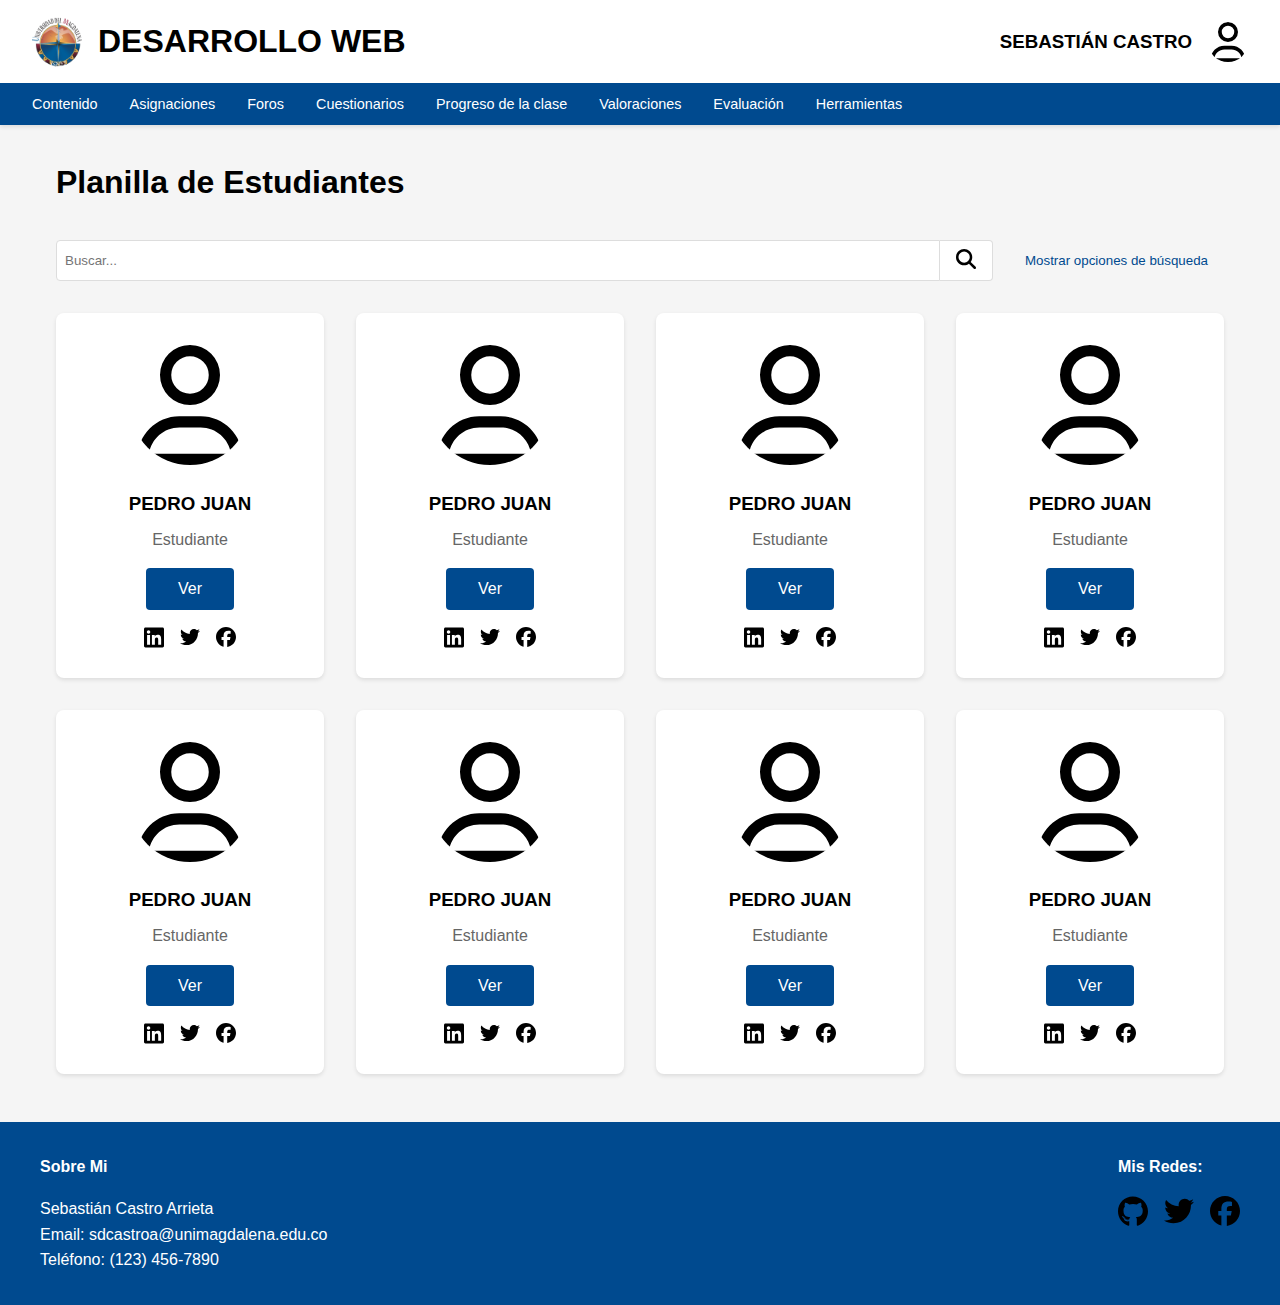
==== Planilla Estudiantes/html/index.html @ 6f5c278f "Add initial SVG icons and CSS styles for layout and design" ====
<!DOCTYPE html>
<html lang="es">
<head>
    <meta charset="UTF-8">
    <meta name="viewport" content="width=device-width, initial-scale=1.0">
    <title>Desarrollo Web - Planilla de Estudiantes</title>
    <link rel="stylesheet" href="../css/style.css">
</head>
<body>
    <header class="main-header">
        <div class="header-content">
            <div class="logo-section">
                <img src="../resources/img/Unimag.png" alt="Unimag Logo" class="logo">
                <h1>DESARROLLO WEB</h1>
            </div>
            <div class="user-section">
                <div class="user-profile">
                    <h3>SEBASTIÁN CASTRO</h3>
                    <img src="../resources/img/user-img.svg" alt="User Image" class="profile-img">
                </div>
            </div>
        </div>
        <nav class="main-nav">
            <ul>
                <li><a href="#">Contenido</a></li>
                <li><a href="#">Asignaciones</a></li>
                <li><a href="#">Foros</a></li>
                <li><a href="#">Cuestionarios</a></li>
                <li><a href="#">Progreso de la clase</a></li>
                <li><a href="#">Valoraciones</a></li>
                <li><a href="#">Evaluación</a></li>
                <li><a href="#">Herramientas</a></li>
            </ul>
        </nav>
    </header>

    <main>
        <h2>Planilla de Estudiantes</h2>
        
        <section class="search-section">
            <div class="search-container">
                <input type="search" placeholder="Buscar..." class="search-input">
                <button type="button" class="search-button">
                    <img src="../resources/img/search.svg" alt="Search Icon">
                </button>
            </div>
            <button type="button" class="options-button">Mostrar opciones de búsqueda</button>
        </section>

        <section class="students-grid">
            <article class="student-card">
                <img src="../resources/img/user-img.svg" alt="Student Photo" class="student-photo">
                <h3>PEDRO JUAN</h3>
                <p class="role">Estudiante</p>
                <a href="#" class="view-button">Ver</a>
                <div class="social-links">
                    <a href="#" class="linkedin"><img src="../resources/img/linkedin.svg" alt="Linkedin Logo"></a>
                    <a href="#" class="twitter"><img src="../resources/img/twitter.svg" alt="Twitter Logo"></a>
                    <a href="#" class="facebook"><img src="../resources/img/facebook.svg" alt="Facebook Logo"></a>
                </div>
            </article>
            <article class="student-card">
                <img src="../resources/img/user-img.svg" alt="Student Photo" class="student-photo">
                <h3>PEDRO JUAN</h3>
                <p class="role">Estudiante</p>
                <a href="#" class="view-button">Ver</a>
                <div class="social-links">
                    <a href="#" class="linkedin"><img src="../resources/img/linkedin.svg" alt="Linkedin Logo"></a>
                    <a href="#" class="twitter"><img src="../resources/img/twitter.svg" alt="Twitter Logo"></a>
                    <a href="#" class="facebook"><img src="../resources/img/facebook.svg" alt="Facebook Logo"></a>
                </div>
            </article>
            <article class="student-card">
                <img src="../resources/img/user-img.svg" alt="Student Photo" class="student-photo">
                <h3>PEDRO JUAN</h3>
                <p class="role">Estudiante</p>
                <a href="#" class="view-button">Ver</a>
                <div class="social-links">
                    <a href="#" class="linkedin"><img src="../resources/img/linkedin.svg" alt="Linkedin Logo"></a>
                    <a href="#" class="twitter"><img src="../resources/img/twitter.svg" alt="Twitter Logo"></a>
                    <a href="#" class="facebook"><img src="../resources/img/facebook.svg" alt="Facebook Logo"></a>
                </div>
            </article>
            <article class="student-card">
                <img src="../resources/img/user-img.svg" alt="Student Photo" class="student-photo">
                <h3>PEDRO JUAN</h3>
                <p class="role">Estudiante</p>
                <a href="#" class="view-button">Ver</a>
                <div class="social-links">
                    <a href="#" class="linkedin"><img src="../resources/img/linkedin.svg" alt="Linkedin Logo"></a>
                    <a href="#" class="twitter"><img src="../resources/img/twitter.svg" alt="Twitter Logo"></a>
                    <a href="#" class="facebook"><img src="../resources/img/facebook.svg" alt="Facebook Logo"></a>
                </div>
            </article>
            <article class="student-card">
                <img src="../resources/img/user-img.svg" alt="Student Photo" class="student-photo">
                <h3>PEDRO JUAN</h3>
                <p class="role">Estudiante</p>
                <a href="#" class="view-button">Ver</a>
                <div class="social-links">
                    <a href="#" class="linkedin"><img src="../resources/img/linkedin.svg" alt="Linkedin Logo"></a>
                    <a href="#" class="twitter"><img src="../resources/img/twitter.svg" alt="Twitter Logo"></a>
                    <a href="#" class="facebook"><img src="../resources/img/facebook.svg" alt="Facebook Logo"></a>
                </div>
            </article>
            <article class="student-card">
                <img src="../resources/img/user-img.svg" alt="Student Photo" class="student-photo">
                <h3>PEDRO JUAN</h3>
                <p class="role">Estudiante</p>
                <a href="#" class="view-button">Ver</a>
                <div class="social-links">
                    <a href="#" class="linkedin"><img src="../resources/img/linkedin.svg" alt="Linkedin Logo"></a>
                    <a href="#" class="twitter"><img src="../resources/img/twitter.svg" alt="Twitter Logo"></a>
                    <a href="#" class="facebook"><img src="../resources/img/facebook.svg" alt="Facebook Logo"></a>
                </div>
            </article>
            <article class="student-card">
                <img src="../resources/img/user-img.svg" alt="Student Photo" class="student-photo">
                <h3>PEDRO JUAN</h3>
                <p class="role">Estudiante</p>
                <a href="#" class="view-button">Ver</a>
                <div class="social-links">
                    <a href="#" class="linkedin"><img src="../resources/img/linkedin.svg" alt="Linkedin Logo"></a>
                    <a href="#" class="twitter"><img src="../resources/img/twitter.svg" alt="Twitter Logo"></a>
                    <a href="#" class="facebook"><img src="../resources/img/facebook.svg" alt="Facebook Logo"></a>
                </div>
            </article>
            <article class="student-card">
                <img src="../resources/img/user-img.svg" alt="Student Photo" class="student-photo">
                <h3>PEDRO JUAN</h3>
                <p class="role">Estudiante</p>
                <a href="#" class="view-button">Ver</a>
                <div class="social-links">
                    <a href="#" class="linkedin"><img src="../resources/img/linkedin.svg" alt="Linkedin Logo"></a>
                    <a href="#" class="twitter"><img src="../resources/img/twitter.svg" alt="Twitter Logo"></a>
                    <a href="#" class="facebook"><img src="../resources/img/facebook.svg" alt="Facebook Logo"></a>
                </div>
            </article>
        </section>
    </main>

    <footer class="main-footer">
        <div class="footer-content">
            <div class="contact-info">
                <h4>Sobre Mi</h4>
                <p>Sebastián Castro Arrieta</p>
                <p>Email: sdcastroa@unimagdalena.edu.co</p>
                <p>Teléfono: (123) 456-7890</p>
            </div>
            <div class="social-media">
                <h4>Mis Redes:</h4>
                <div class = "social-links-footer">
                    <a href="#"><img src="../resources/img/github.svg" alt="Github Logo"></a>
                    <a href="#"><img src="../resources/img/twitter.svg" alt="Twitter Logo"></a>
                    <a href="#"><img src="../resources/img/facebook.svg" alt="Facebook Logo"></a>
                </div>
            </div>
        </div>
    </footer>
</body>
</html>
---- Planilla Estudiantes/css/style.css ----
* {
    margin: 0;
    padding: 0;
    box-sizing: border-box;
}

body {
    font-family: Arial, sans-serif;
    line-height: 1.6;
    background-color: #f5f5f5;
}

.main-header {
    background-color: white;
    box-shadow: 0 2px 4px rgba(0,0,0,0.1);
}

.header-content {
    display: flex;
    justify-content: space-between;
    align-items: center;
    padding: 1rem 2rem;
}

.logo-section {
    display: flex;
    align-items: center;
    gap: 1rem;
}

.logo {
    width: 50px;
    height: 50px;
    border-radius: 50%;
}

.user-section {
    display: flex;
    align-items: center;
    gap: 2rem;
}

.user-profile {
    display: flex;
    align-items: center;
    gap: 1rem;
}

.profile-img {
    width: 40px;
    height: 40px;
    border-radius: 50%;
}

.main-nav {
    background-color: #004a8f;
    padding: 0.5rem 2rem;
}

.main-nav ul {
    display: flex;
    list-style: none;
    gap: 2rem;
}

.main-nav a {
    color: white;
    text-decoration: none;
    font-size: 0.9rem;
}

main {
    max-width: 1200px;
    margin: 2rem auto;
    padding: 0 1rem;
}

h2 {
    margin-bottom: 2rem;
    font-size: 2rem;
}

.search-section {
    display: flex;
    gap: 1rem;
    margin-bottom: 2rem;
}

.search-container {
    display: flex;
    flex: 1;
}

.search-input {
    flex: 1;
    padding: 0.5rem;
    border: 1px solid #ddd;
    border-radius: 4px 0 0 4px;
}

.search-button {
    padding: 0.5rem 1rem;
    background-color: white;
    border: 1px solid #ddd;
    border-left: none;
    border-radius: 0 4px 4px 0;
}

.search-button img{
    width: 20px;
    height: 20px;
    cursor: pointer;
}

.options-button {
    padding: 0.5rem 1rem;
    background-color: transparent;
    border: none;
    color: #004a8f;
    cursor: pointer;
}

.students-grid {
    display: grid;
    grid-template-columns: repeat(auto-fill, minmax(250px, 1fr));
    gap: 2rem;
}

.student-card {
    background-color: white;
    border-radius: 8px;
    padding: 2rem;
    text-align: center;
    box-shadow: 0 2px 4px rgba(0,0,0,0.1);
}

.student-photo {
    width: 120px;
    height: 120px;
    border-radius: 50%;
    margin-bottom: 1rem;
}

.student-card h3 {
    margin-bottom: 0.5rem;
}

.role {
    color: #666;
    margin-bottom: 1rem;
}

.view-button {
    display: inline-block;
    padding: 0.5rem 2rem;
    background-color: #004a8f;
    color: white;
    text-decoration: none;
    border-radius: 4px;
    margin-bottom: 1rem;
}

.social-links {
    display: flex;
    justify-content: center;
    gap: 1rem;
}

.social-links a {
    color: #666;
    font-size: 1.2rem;
    cursor: pointer;
    width: 20px;
    height: 20px;
}

.main-footer {
    background-color: #004a8f;
    color: white;
    padding: 2rem;
    margin-top: 3rem;
}

.footer-content {
    max-width: 1200px;
    margin: 0 auto;
    display: flex;
    justify-content: space-between;
}

.footer-content h4 {
    margin-bottom: 1rem;
}

.social-links-footer {
    display: flex;
    justify-content: center;
    gap: 1rem;
}

.social-links-footer a {
    color: #666;
    font-size: 1.2rem;
    cursor: pointer;
    width: 30px;
    height: 30px;
}
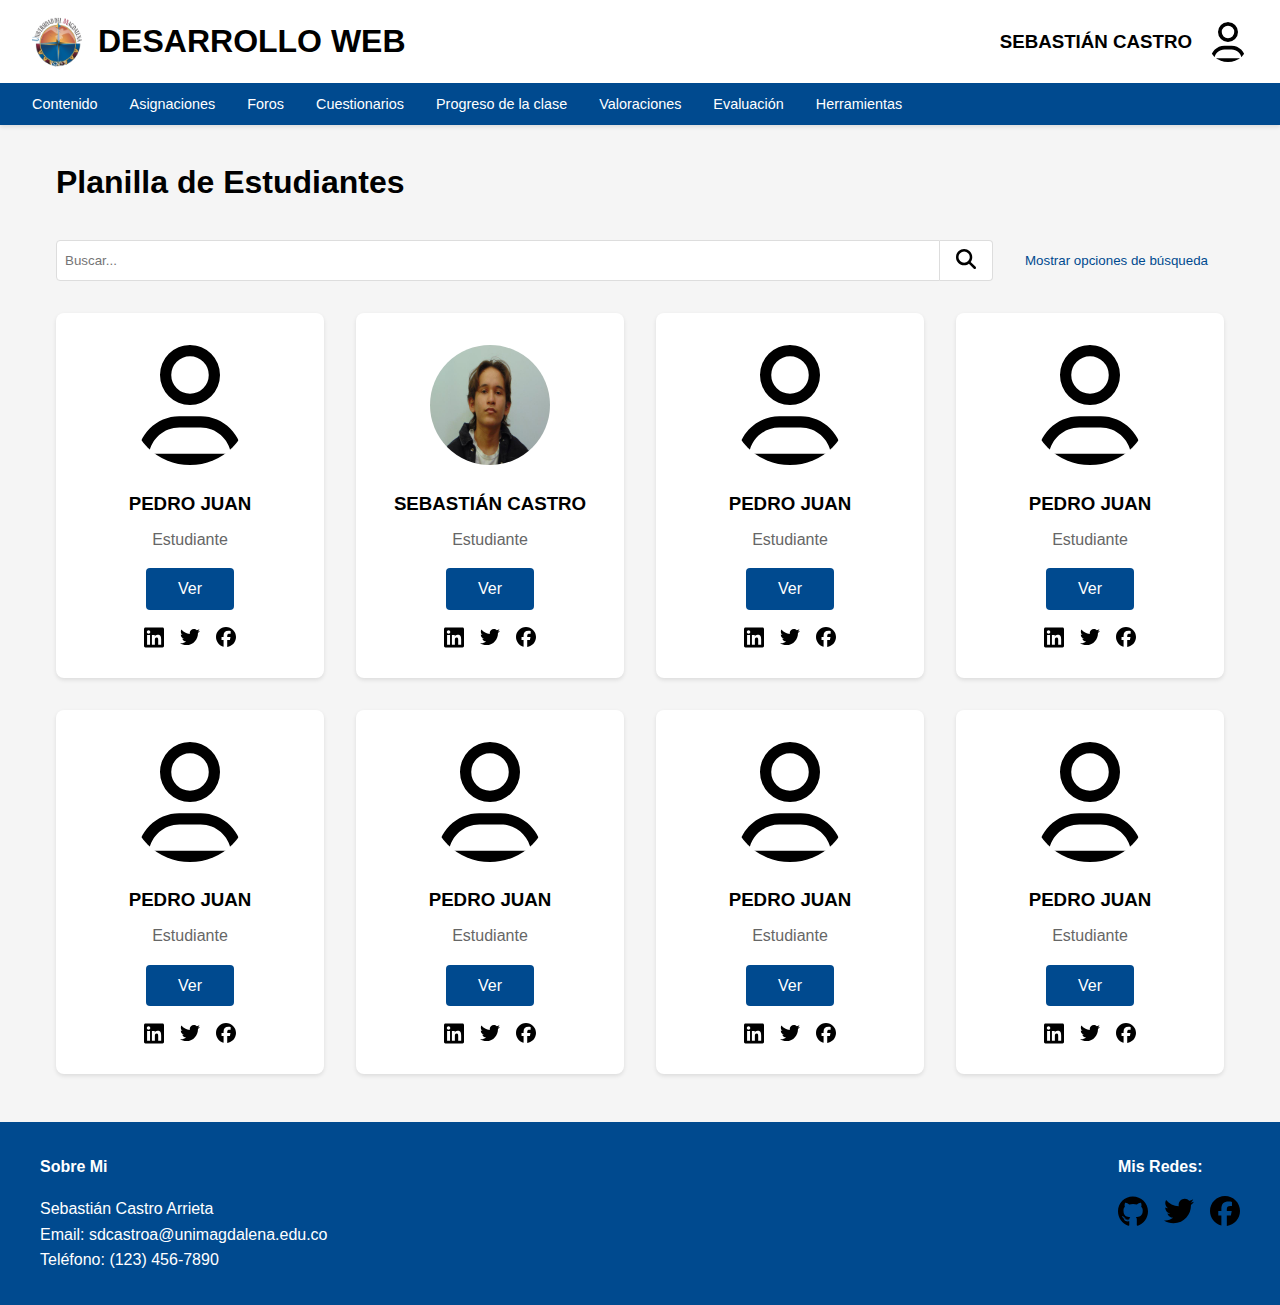
==== commit b8a8fffa: "Add HTML and CSS files for personal portfolio, update student profile image and links" ====
--- a/Planilla Estudiantes/html/index.html
+++ b/Planilla Estudiantes/html/index.html
@@ -60,10 +60,10 @@
                 </div>
             </article>
             <article class="student-card">
-                <img src="../resources/img/user-img.svg" alt="Student Photo" class="student-photo">
-                <h3>PEDRO JUAN</h3>
+                <img src="../Hoja de vida/resources/images/2022114030.jpg" alt="Student Photo" class="student-photo myphoto">
+                <h3>SEBASTIÁN CASTRO</h3>
                 <p class="role">Estudiante</p>
-                <a href="#" class="view-button">Ver</a>
+                <a href="../Hoja de vida/hoja_de_vida_index.html" target="_blank" class="view-button">Ver</a>
                 <div class="social-links">
                     <a href="#" class="linkedin"><img src="../resources/img/linkedin.svg" alt="Linkedin Logo"></a>
                     <a href="#" class="twitter"><img src="../resources/img/twitter.svg" alt="Twitter Logo"></a>
